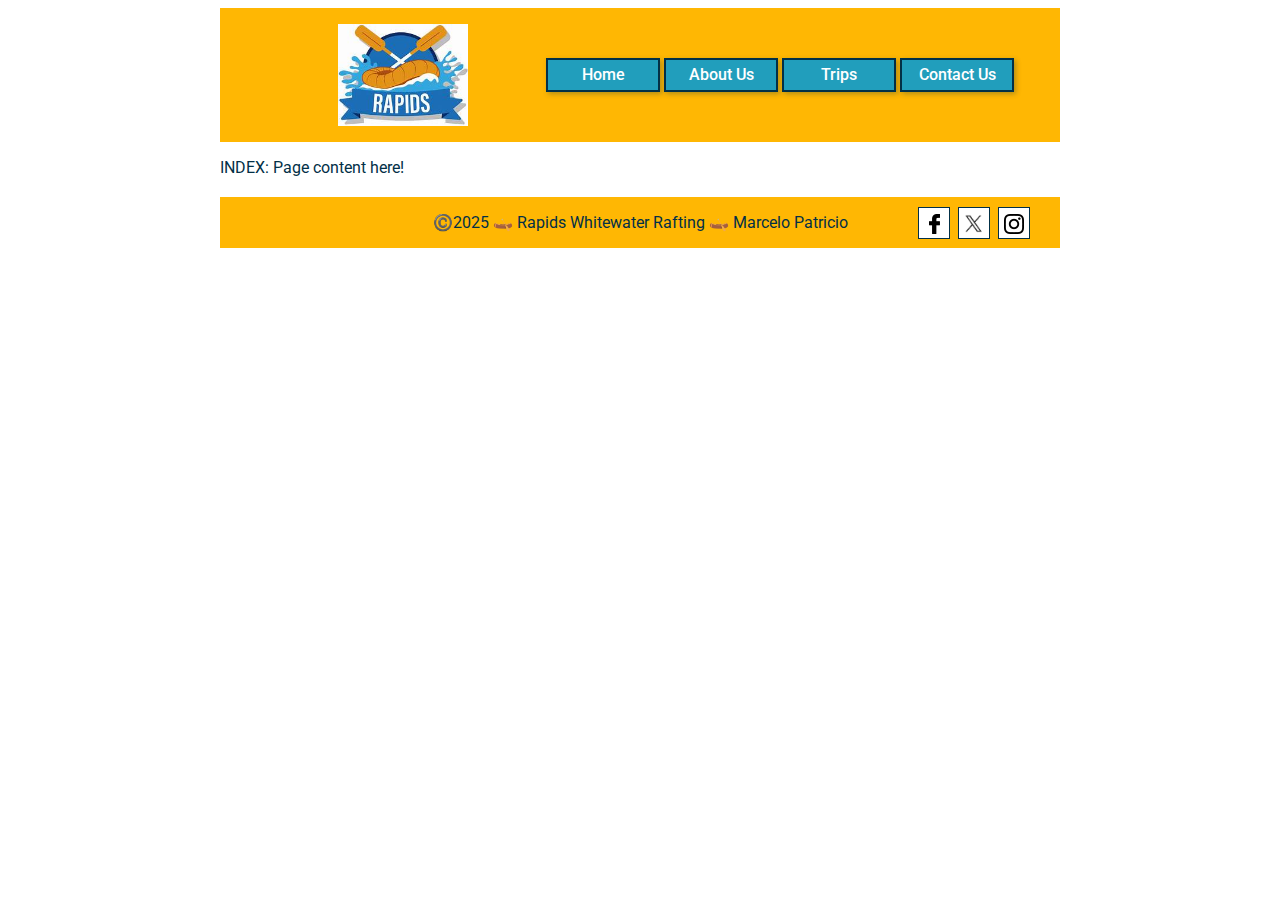
==== wwr/index.html @ 9daf35ca "Centralized horizontally on browser" ====
<!DOCTYPE html>
<html lang="en-US">
    <head>
        <meta charset="utf-8">
        <meta name="viewport" content="width=device-width, initial-scale=1">
        <title>Marcelo Severo Patricio | WDD 130</title>
        <meta name="description" content="Your description here">
        <meta name="author" content="Marcelo Severo Patricio">
        <link rel="stylesheet" href="styles/rafting.css">
        <link rel="preconnect" href="https://fonts.googleapis.com">
        <link rel="preconnect" href="https://fonts.gstatic.com" crossorigin>
        <link href="https://fonts.googleapis.com/css2?family=Akaya+Kanadaka&family=Roboto:ital,wght@0,100..900;1,100..900&display=swap" rel="stylesheet">
    </head>
    <body>
        <header>
            <img src="images/rapids-logo.jpeg" alt="Rapids Whitewater Rafting logo">
            <nav>
                <a href="index.html">Home</a>
                <a href="about.html">About Us</a>
                <a href="trips.html">Trips</a>
                <a href="contact.html">Contact Us</a>
            </nav>
        </header>
        <main>
            <p>INDEX: Page content here!</p>
        </main>
        <footer>
            <div class="footer">
                <p>©️2025 🛶 Rapids Whitewater Rafting 🛶 Marcelo Patricio</p>
            </div>
            <div class="footer-social">
                <nav class="sociallinks">
                    <a href="https://facebook.com">
                        <img src="images/icon-facebook.png" alt="Facebook" height="20">
                    </a>
                    <a href="https://x.com">
                        <img src="images/icon-twitter.png" alt="Twitter" height="20">
                    </a>
                    <a href="https://instagram.com">
                        <img src="images/icon-instagram.png" alt="Instagram" height="20">
                    </a>
                </nav>
            </div>
        </footer>
    </body>
</html>
---- wwr/styles/rafting.css ----
:root {
    --primary-color: #219EBC;
    --secondary-color: #023047;
    --accent1-color: #FB8500;
    --accent2-color: #FFB703;
    --primary-color-rgb: 33, 158, 188;
    --secondary-color-rgb: 2, 48, 71;
    --accent1-color-rgb: 251, 133, 0;
    --accent2-color-rgb: 255, 183, 3;
}

h1, h2 {
    font-family: 'akaya kanadaka', 'Bradley Hand', cursive;
    /* color: var(--primary-color); */
    color: var(--accent1-color);
}

p, h3 {
    font-family: Roboto, Helvetica, sans-serif;
    color: var(--secondary-color);
}

.sociallinks a {
    text-decoration: none;
}

header {
    max-width: 840px;
    margin: 0 auto; /* centralized horizontaly on browser */
    display: grid;
    /* grid-template-columns: 280px 2fr; */
    /* grid-template-columns: repeat(5 1fr); */
    grid-template-columns: 1fr 2fr;
    /* justify-content: space-between; */
    align-items: center;
    /* border: 1px solid var(--secondary-color); */
    background-color: var(--accent2-color); 
}

header img {
    width: 130px;
    height: auto;
    padding: 1rem 2rem 1rem 1rem;
    /* border: 1px solid var(--secondary-color); */
    grid-column: 1/2;
    /* justify-content: right; */
    justify-self: end;
    
}

header nav {
    grid-column: 2/3;
    display: flex;
    /* padding: 1rem; */
    justify-content: center;
    flex-wrap: wrap;
    gap: 0;
    padding: 0;
    /* align-items: center; */
    /* justify-self: center; */
}

header nav a {
    display: block;
    width: 110px;
    line-height: 30px;
    text-align: center;
    /* box-shadow: 1px 1px 30px gray; */
    box-shadow: 2px 2px 5px rgba(var(--secondary-color-rgb), .3);
    /* box-shadow: 2px 2px 5px rgba(0, 0, 0, 0.3); */
    background-color: var(--primary-color);
    /* background-color: #fff; */
    /* padding: 0.3rem; */
    border: 2px solid var(--secondary-color);
    margin: 2px;
    text-decoration: none;
    font-size: 1rem;
    font-weight: 500;
    font-family: Roboto, Helvetica, sans-serif;
    /* color: var(--accent2-color); */
    color: #fff;
}

header nav a:hover {
    /* color: var(--accent2-color); */
    /* box-shadow: 2px 2px 5px rgba(0, 0, 0, 0.4); */
    box-shadow: 2px 2px 5px rgba(var(--secondary-color-rgb), .5);
    /* background-color: rgb(33, 158, 188, .9); */
    background-color: rgb(2, 48, 71, .8);
    /* background-color: var(--secondary-color); */
}

body {
    /* align-items: center; */
    /* background-color: rgba(var(--primary-color-rgb), .2); */
}

main {
    max-width: 840px;
    margin: 0 auto; /* centralized horizontaly on browser */
}



/* Step 5: Style the Hero Container using Position Absolute */

.hero {
    position: relative;
}

.hero img {
    display: block;
    width: 100%;
    height: auto;
}

.hero h1 {
    position: absolute;
    top: 10px;
    left: 0;
    width: 100%;
    text-align: center;
    /* font-size: 180%; */
    /* color: white; */
    color: var(--accent2-color);
    /* background-color: rgba(var(--secondary-color-rgb), .7); */
    background-color: rgba(var(--secondary-color-rgb), .7);
    padding: 5px;
    box-sizing: border-box;
}

.hero article {
    position: absolute;
    margin-left: auto;
    margin-right: auto;
    /* top: 360px; */
    bottom: 5%;
    left: 5%;
    right: 5%;    
    background-color: rgba(var(--primary-color-rgb), .7);
    padding: 10px;
    box-sizing: border-box;
}

.hero article img {
    float: right;
    /* width: 150px; */
    width: 30%;
    min-width: 50px;
    margin-left: 5px;
    height: auto;
}

.hero article p {
    color: white;
}



.history {
    margin: 0 auto;
    
}

.history-content {
    display: flex;
    flex-direction: row;
    align-items: flex-start;
    gap: 20px;
    /* flex-wrap: wrap; */
}

.history h2 {
    text-align: center;
    margin-bottom: 0;
}

.history p {
    flex: 1;
    /* padding: 0 10px;     */
}

.left-text {
    padding: 0 0 0 30px;
}

.right-text {
    padding: 0 30px 0 0;
}

.history img {
    align-self: center;
    width: 20%;
    min-width: 120px;
    /* min-width: 100px; */
    /* max-width: 150px; */
    height: auto;
    /* margin: 0 10px; */
} 

.adventure {
    /* max-width: 840px; */
    /* border: 1px solid var(--secondary-color); */
    margin: 0 30px;
    box-sizing: border-box;
}

.adventure-content {
    display: flex;
    flex-wrap: wrap;
    justify-content: space-between;
    gap: 30px;
}

.adventure h2 {
    text-align: center;
    /* margin-bottom: 0; */
}

.adventure figure {
    flex: 1;
    text-align: center;
    font-size: 0.9rem;
    font-family: Roboto, Helvetica, sans-serif;
    color: var(--secondary-color);
    margin: 0;
    /* width: 100px;
    height: 100px; */
}

.adventure img {
    width: 120px;
    height: 80px;
    object-fit: cover;
    /* width: 80%;
    height: 80%;
    object-fit: cover; */
    /* min-width: 100px;
    max-width: 150px; */
    /* height: auto; */
}

footer {
    max-width: 840px;
    margin: 20px auto 0;
    /* margin: 0 auto; */
    /* margin: 20px 0 0 0; */
    position: relative;
    /* border: 1px solid var(--secondary-color); */
    
    /* padding: 10px; */
    box-sizing: border-box;
}

.footer {
    display: flex;
    flex-wrap: wrap;
    justify-content: center;
    align-items: center;
    width: 100%;
    background-color: var(--accent2-color);
}

.footer p {
    text-align: center;
    flex: 1;
    /* min-width: 300px; */
}

.footer-social {
    position: absolute;
    right: 30px;
    top: 50%;
    transform: translateY(-50%);
}

.footer-social nav {
    display: flex;
    gap: 8px;
}

.footer-social nav a {
    display: block;
    width: 30px;
    height: 30px;
    text-align: center;
    align-content:end;
    border: 1px solid var(--secondary-color);
    background-color: #fff;
}

/* Contact Us Page */

.our-team {
    /* max-width: 840px; */
    /* border: 1px solid var(--secondary-color); */
    margin: 0 30px;
    box-sizing: border-box;
}

.our-team-content {
    display: flex;
    flex-wrap: wrap;
    justify-content: space-between;
    gap: 30px;
}

.our-team h2 {
    text-align: center;
    /* margin-bottom: 0; */
}

.our-team p {
    text-align: center;
    margin: 0 auto;
}

.our-team figure {
    flex: 1;
    text-align: center;
    /* font-size: 0.8rem; */
    font-family: Roboto, Helvetica, sans-serif;
    color: var(--secondary-color);
    margin: 20px 0 0 0;
    /* width: 100px;
    height: 100px; */
}

.our-team-name {
    color: var(--primary-color);
    font-size: 1rem;
}

.our-team-title {
    font-size: 0.8rem;
}

.our-team img {
    
    height: 180px;
    width: auto;
    border: 1px solid var(--secondary-color);
    /* object-fit: cover; */
    /* width: 80%;
    height: 80%;
    object-fit: cover; */
    /* min-width: 100px;
    max-width: 150px; */
    /* height: auto; */
}

.information {
    margin: 0 auto;
    max-width: 840px;
    text-align: left;
    
}

.information-content {
    display: flex;
    flex-wrap: wrap;
    flex-direction: row;
    align-items: flex-start;
    justify-content: space-evenly;
    gap: 1rem;
    /* flex-wrap: wrap; */
}

.information h2 {
    text-align: center;
    /* margin-bottom: 0; */
}

.information h3 {
    color: #000;
    padding: 0 10px;
    margin: 0 0 5px 0;
}

.information p {
    flex: 1;
    padding: 0 10px;
    margin: 0;    
}

.information iframe {
    display: block;
    width: 300px;
    height: 170px;
    border: 1px solid var(--secondary-color);
    margin: 0px auto;
}

.send-message {
    margin: 0 auto;
    max-width: 840px;
}

.send-message h2 {
    text-align: center;
    /* margin-bottom: 0; */
}

.send-message form {
    /* width: 400px; */
    width: 50%;
    min-width: 300px;
    margin: 0 auto;
    padding: 1rem;
    border: 1px solid var(--secondary-color);
    border-radius: 0.5rem;
    background-color: rgba(var(--primary-color-rgb), .2);
    display: grid;
    
}

.send-message label, input, button, select, textarea {
    font-family: Roboto, Arial, sans-serif;
    /* margin-top: 5px; */
}

.send-message label {
    text-align: left;
    font-size: 0.9rem;
    padding-top: 0.5rem;
}

.send-message input, select, textarea {
    padding: 0.2rem;
    font-size: 0.9rem;
    /* width: 97.5%; */
}

.form-item {
    display: grid;
    grid-template-columns: 30px 1fr;
    /* justify-content: flex-start; */
    justify-items: left;
    align-self: baseline;
    /* align-items: baseline; */
    padding-top: 0px;
    /* margin: 0.5rem 0; */
}

button {
    margin: 1rem;
    width: 190px;
    justify-self: center;
    background-color: var(--primary-color);
    color: #fff;
    border: none;
    border-radius: .5rem;
    padding: .5rem;
    font-size: 1.2rem;
}
  
button:hover {
    background-color: var(--secondary-color);
}

input[type="checkbox"] {
    width: 20px;
    height: 20px;
    vertical-align: bottom;
    margin-top: 6px;
}

input[type="radio"] {
    width: 15px;
    height: 15px;
    margin-top: 8px;
    /* vertical-align: text-bottom; */
}
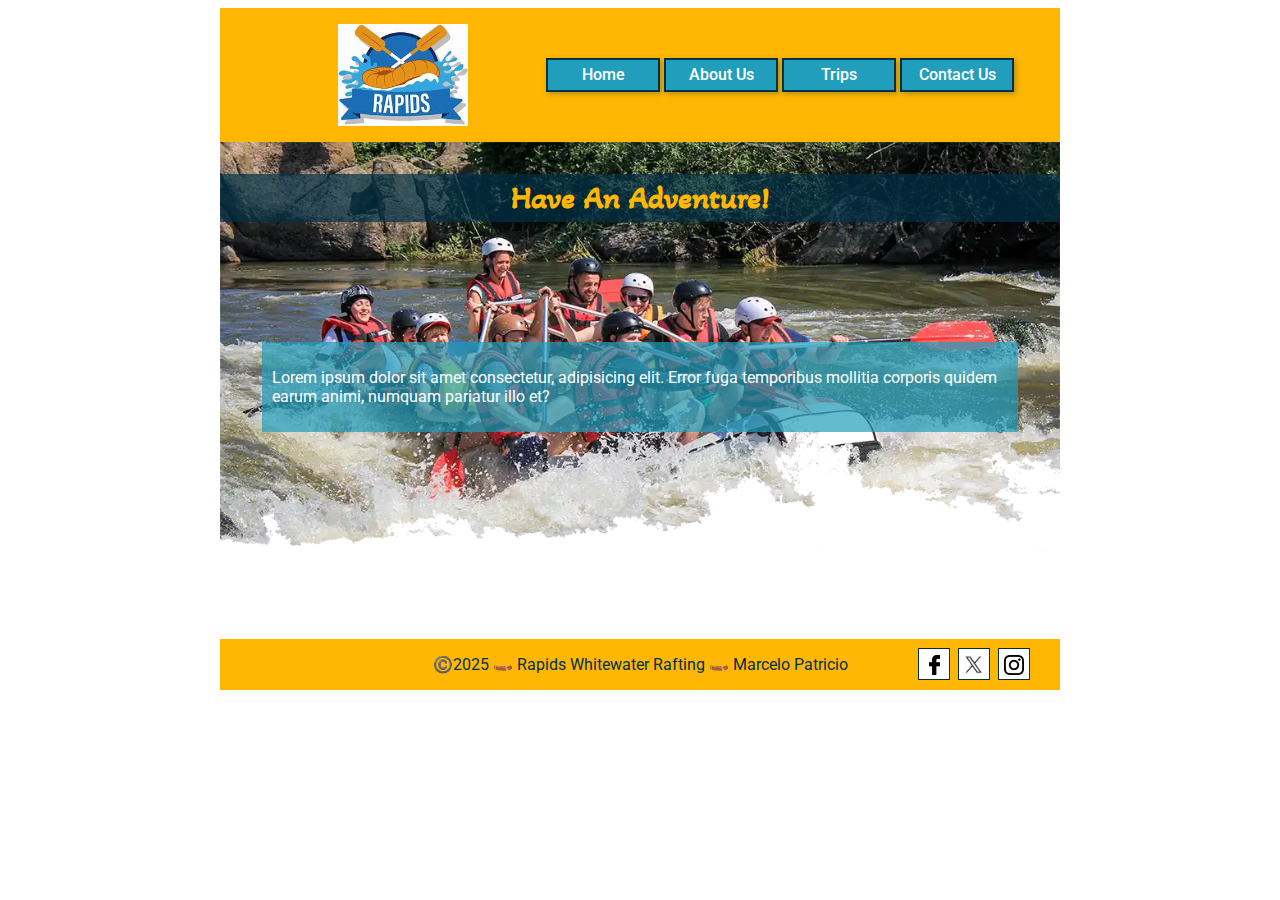
==== commit 7fbfa8cd: "almost" ====
--- a/wwr/index.html
+++ b/wwr/index.html
@@ -3,8 +3,8 @@
     <head>
         <meta charset="utf-8">
         <meta name="viewport" content="width=device-width, initial-scale=1">
-        <title>Marcelo Severo Patricio | WDD 130</title>
-        <meta name="description" content="Your description here">
+        <title>Rapids Whitewater Rafting: Home</title>
+        <meta name="description" content="Explore thrilling whitewater rafting adventures with Rapids Whitewater Rafting. Book your trip and experience the rush of the rapids today!">
         <meta name="author" content="Marcelo Severo Patricio">
         <link rel="stylesheet" href="styles/rafting.css">
         <link rel="preconnect" href="https://fonts.googleapis.com">
@@ -22,7 +22,15 @@
             </nav>
         </header>
         <main>
-            <p>INDEX: Page content here!</p>
+            <div class="hero-index">
+                <img src="images/hero_transparency_1024.webp" alt="Hero image transparent">
+                <h1>Have An Adventure!</h1>
+                <article>
+                    <!-- <img src="images/happy-client.webp" alt="happy rafting client" width="50"> -->
+                    <p>Lorem ipsum dolor sit amet consectetur, adipisicing elit. Error fuga temporibus mollitia corporis quidem earum animi, numquam pariatur illo et?</p>
+                </article>
+            </div>
+
         </main>
         <footer>
             <div class="footer">
--- a/wwr/styles/rafting.css
+++ b/wwr/styles/rafting.css
@@ -26,7 +26,7 @@
 
 header {
     max-width: 840px;
-    margin: 0 auto; /* centralized horizontaly on browser */
+    margin: 0 auto; /* centralized horizontally on browser */
     display: grid;
     /* grid-template-columns: 280px 2fr; */
     /* grid-template-columns: repeat(5 1fr); */
@@ -90,14 +90,9 @@
     /* background-color: var(--secondary-color); */
 }
 
-body {
-    /* align-items: center; */
-    /* background-color: rgba(var(--primary-color-rgb), .2); */
-}
-
 main {
     max-width: 840px;
-    margin: 0 auto; /* centralized horizontaly on browser */
+    margin: 0 auto; /* centralized horizontally on browser */
 }
 
 
@@ -242,7 +237,7 @@
 
 footer {
     max-width: 840px;
-    margin: 20px auto 0;
+    margin: 20px auto 0; /* centralized horizontally on browser */
     /* margin: 0 auto; */
     /* margin: 20px 0 0 0; */
     position: relative;
@@ -470,4 +465,55 @@
     height: 15px;
     margin-top: 8px;
     /* vertical-align: text-bottom; */
+}
+
+.hero-index {
+    position: relative;
+}
+
+.hero-index img {
+    display: block;
+    width: 100%;
+    height: auto;
+}
+
+.hero-index h1 {
+    position: absolute;
+    top: 10px;
+    left: 0;
+    width: 100%;
+    text-align: center;
+    /* font-size: 180%; */
+    /* color: white; */
+    color: var(--accent2-color);
+    /* background-color: rgba(var(--secondary-color-rgb), .7); */
+    background-color: rgba(var(--secondary-color-rgb), .7);
+    padding: 5px;
+    box-sizing: border-box;
+}
+
+.hero-index article {
+    position: absolute;
+    margin-left: auto;
+    margin-right: auto;
+    top: 200px;
+    /* bottom: 100%; */
+    left: 5%;
+    right: 5%;    
+    background-color: rgba(var(--primary-color-rgb), .7);
+    padding: 10px;
+    box-sizing: border-box;
+}
+
+.hero article img {
+    float: right;
+    /* width: 150px; */
+    width: 30%;
+    min-width: 50px;
+    margin-left: 5px;
+    height: auto;
+}
+
+.hero-index article p {
+    color: white;
 }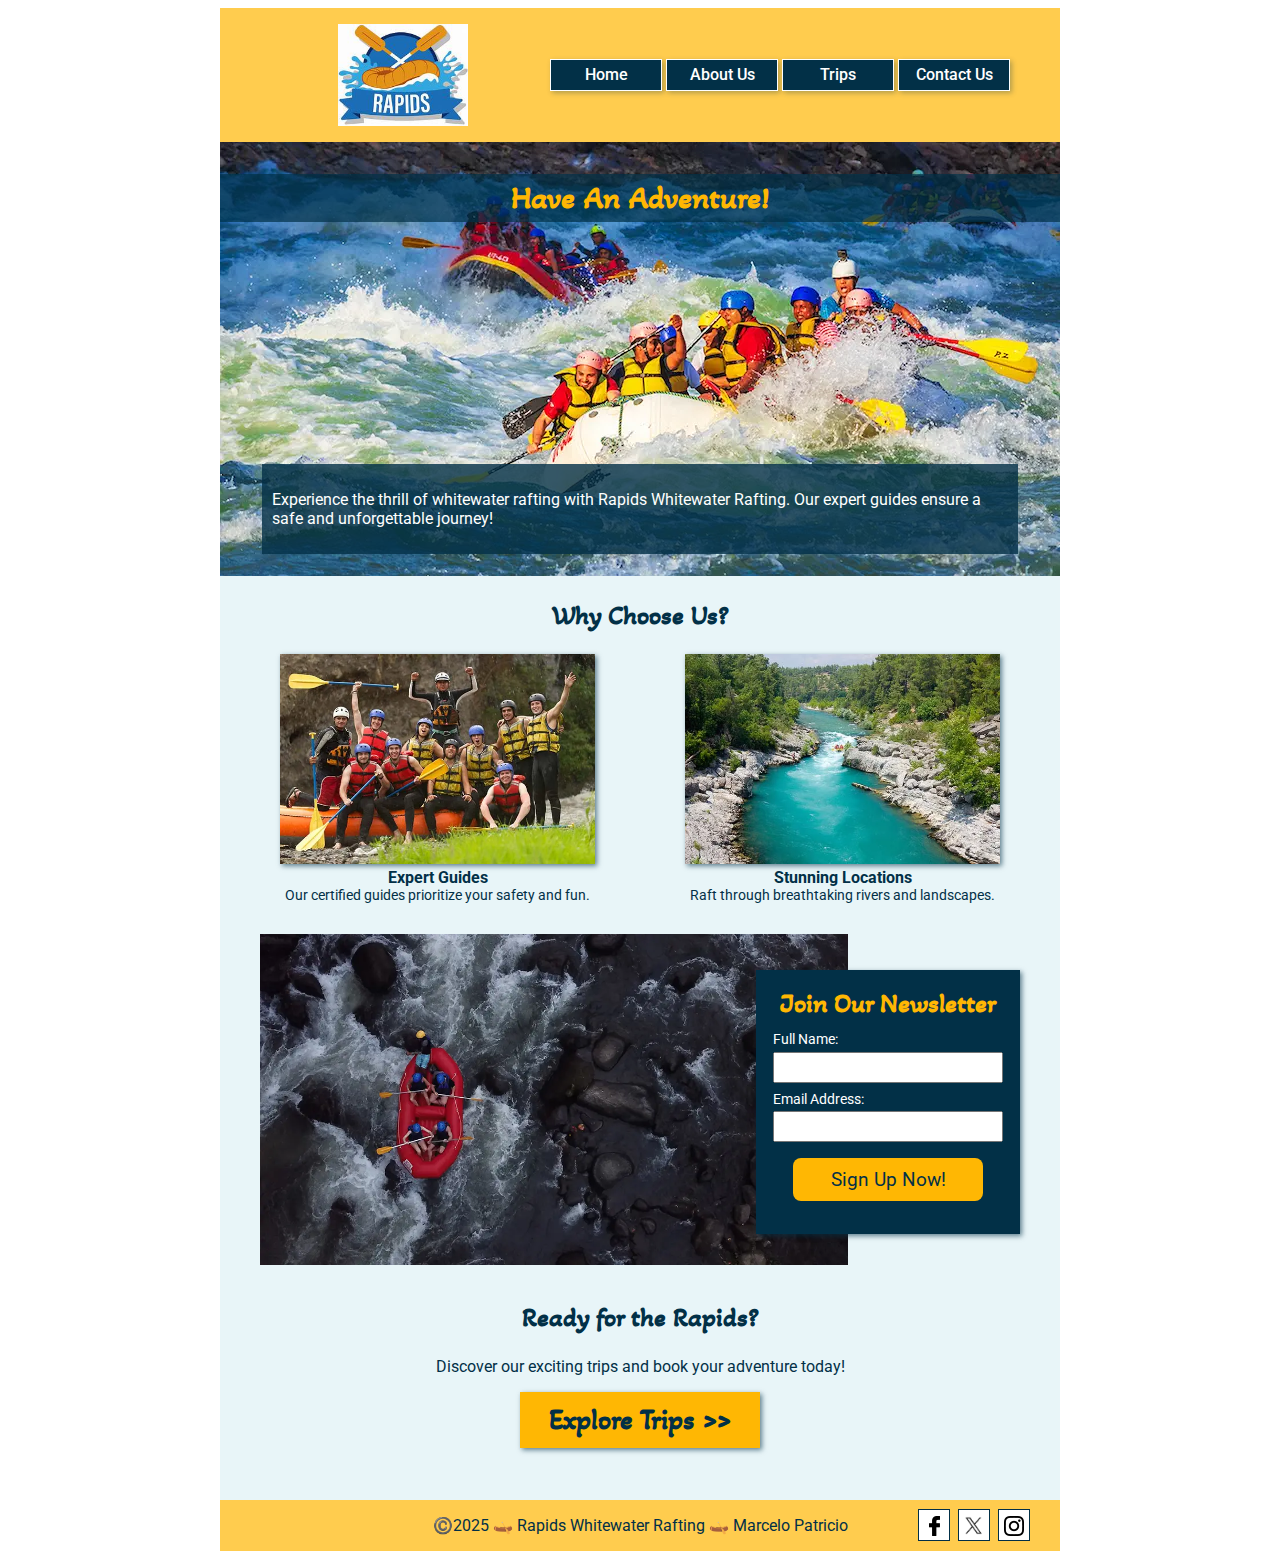
==== commit 037ac186: "W06: page completed" ====
--- a/wwr/index.html
+++ b/wwr/index.html
@@ -22,15 +22,50 @@
             </nav>
         </header>
         <main>
-            <div class="hero-index">
-                <img src="images/hero_transparency_1024.webp" alt="Hero image transparent">
+            <!-- <div class="hero-index"> -->
+            <div class="hero">    
+                <img src="images/hero-rafting12-1024.webp" alt="Exciting whitewater rafting adventure">
                 <h1>Have An Adventure!</h1>
                 <article>
-                    <!-- <img src="images/happy-client.webp" alt="happy rafting client" width="50"> -->
-                    <p>Lorem ipsum dolor sit amet consectetur, adipisicing elit. Error fuga temporibus mollitia corporis quidem earum animi, numquam pariatur illo et?</p>
+                    <!-- <img src="images/happy-client.webp" alt="Happy rafting client"> -->
+                    <p>Experience the thrill of whitewater rafting with Rapids Whitewater Rafting. Our expert guides ensure a safe and unforgettable journey!</p>
                 </article>
             </div>
-
+            <section class="company-purpose">
+                <h2>Why Choose Us?</h2>
+                <div class="company-purpose-content">
+                    <figure>
+                        <img src="images/rafting1-600.webp" alt="Expert guides">
+                        <figcaption><div class="company-purpose-name">Expert Guides</div><div class="company-purpose-title">Our certified guides prioritize your safety and fun.</div></figcaption>
+                        <!-- <figcaption>Expert Guides</figcaption> -->
+                        <!-- <p>Our certified guides prioritize your safety and fun.</p> -->
+                    </figure>
+                    <figure>
+                        <img src="images/rafting58-600.webp" alt="Stunning locations">
+                        <figcaption><div class="company-purpose-name">Stunning Locations</div><div class="company-purpose-title">Raft through breathtaking rivers and landscapes.</div></figcaption>
+                        <!-- <figcaption>Stunning Locations</figcaption> -->
+                        <!-- <p>Raft through breathtaking rivers and landscapes.</p> -->
+                    </figure>
+                </div>
+            </section>
+            <section class="newsletter">
+                <img src="images/rafting16-1024.webp" alt="Stunning locations">
+                <!-- <h2>Join Our Newsletter</h2> -->
+                <form>
+                    <h2>Join Our Newsletter</h2>
+                    <label for="fullname">Full Name:</label>
+                    <input type="text" id="fullname" name="fullname">
+                    <label for="useremail">Email Address:</label>
+                    <input type="email" id="useremail" name="useremail">
+                    <button type="button">Sign Up Now!</button>
+                </form>
+            </section>
+            <section class="cta-home">
+                <h2>Ready for the Rapids?</h2>
+                <p>Discover our exciting trips and book your adventure today!</p>
+                <a href="trips.html" class="cta-home-button">Explore Trips >></a>
+            </section>
+            
         </main>
         <footer>
             <div class="footer">
--- a/wwr/styles/rafting.css
+++ b/wwr/styles/rafting.css
@@ -9,12 +9,23 @@
     --accent2-color-rgb: 255, 183, 3;
 }
 
-h1, h2 {
+h1{
     font-family: 'akaya kanadaka', 'Bradley Hand', cursive;
     /* color: var(--primary-color); */
     color: var(--accent1-color);
 }
 
+h2 {
+    font-family: 'akaya kanadaka', 'Bradley Hand', cursive;
+    /* color: var(--accent1-color); */
+    color: var(--secondary-color);
+    /* color: #E07B00; */
+    font-size: 1.7rem;
+    /* box-shadow: 1px 1px 30px gray; */
+    /* text-shadow: 1px 1px 2px rgba(var(--secondary-color-rgb), 1); */
+    /* box-shadow: 2px 2px 5px rgba(0, 0, 0, 0.3); */
+}
+
 p, h3 {
     font-family: Roboto, Helvetica, sans-serif;
     color: var(--secondary-color);
@@ -22,6 +33,11 @@
 
 .sociallinks a {
     text-decoration: none;
+}
+
+main {
+    background-color: rgba(var(--primary-color-rgb), .1);
+    padding-bottom: 20px;
 }
 
 header {
@@ -34,7 +50,8 @@
     /* justify-content: space-between; */
     align-items: center;
     /* border: 1px solid var(--secondary-color); */
-    background-color: var(--accent2-color); 
+    /* background-color: var(--accent2-color);  */
+    background-color: rgba(var(--accent2-color-rgb), 0.7);
 }
 
 header img {
@@ -68,16 +85,17 @@
     /* box-shadow: 1px 1px 30px gray; */
     box-shadow: 2px 2px 5px rgba(var(--secondary-color-rgb), .3);
     /* box-shadow: 2px 2px 5px rgba(0, 0, 0, 0.3); */
-    background-color: var(--primary-color);
-    /* background-color: #fff; */
+    background-color: var(--secondary-color);
+    
     /* padding: 0.3rem; */
-    border: 2px solid var(--secondary-color);
+    /* border: 2px solid var(--secondary-color); */
+    border: 1px solid #fff;
     margin: 2px;
     text-decoration: none;
     font-size: 1rem;
     font-weight: 500;
     font-family: Roboto, Helvetica, sans-serif;
-    /* color: var(--accent2-color); */
+    /* color: var(--secondary-color); */
     color: #fff;
 }
 
@@ -132,7 +150,8 @@
     bottom: 5%;
     left: 5%;
     right: 5%;    
-    background-color: rgba(var(--primary-color-rgb), .7);
+    /* background-color: rgba(var(--primary-color-rgb), .7); */
+    background-color: rgba(var(--secondary-color-rgb), .8);
     padding: 10px;
     box-sizing: border-box;
 }
@@ -215,18 +234,25 @@
 .adventure figure {
     flex: 1;
     text-align: center;
-    font-size: 0.9rem;
+    /* font-size: 0.9rem; */
     font-family: Roboto, Helvetica, sans-serif;
     color: var(--secondary-color);
     margin: 0;
     /* width: 100px;
     height: 100px; */
+}
+
+.adventure-name {
+    /* color: var(--primary-color); */
+    font-weight: bold;
+    font-size: 0.9rem;
 }
 
 .adventure img {
     width: 120px;
     height: 80px;
     object-fit: cover;
+    box-shadow: 2px 2px 5px rgba(var(--secondary-color-rgb), 0.6);
     /* width: 80%;
     height: 80%;
     object-fit: cover; */
@@ -238,6 +264,8 @@
 footer {
     max-width: 840px;
     margin: 20px auto 0; /* centralized horizontally on browser */
+    margin: 0 auto; /* centralized horizontally on browser */
+    /* padding-top: ; */
     /* margin: 0 auto; */
     /* margin: 20px 0 0 0; */
     position: relative;
@@ -253,7 +281,7 @@
     justify-content: center;
     align-items: center;
     width: 100%;
-    background-color: var(--accent2-color);
+    background-color: rgba(var(--accent2-color-rgb), 0.7);
 }
 
 .footer p {
@@ -289,6 +317,7 @@
 .our-team {
     /* max-width: 840px; */
     /* border: 1px solid var(--secondary-color); */
+    text-align: center;
     margin: 0 30px;
     box-sizing: border-box;
 }
@@ -300,10 +329,9 @@
     gap: 30px;
 }
 
-.our-team h2 {
-    text-align: center;
-    /* margin-bottom: 0; */
-}
+/* .our-team h2 {
+    text-align: center;
+} */
 
 .our-team p {
     text-align: center;
@@ -313,16 +341,14 @@
 .our-team figure {
     flex: 1;
     text-align: center;
-    /* font-size: 0.8rem; */
     font-family: Roboto, Helvetica, sans-serif;
     color: var(--secondary-color);
     margin: 20px 0 0 0;
-    /* width: 100px;
-    height: 100px; */
 }
 
 .our-team-name {
-    color: var(--primary-color);
+    /* color: var(--primary-color); */
+    font-weight: bold;
     font-size: 1rem;
 }
 
@@ -334,7 +360,8 @@
     
     height: 180px;
     width: auto;
-    border: 1px solid var(--secondary-color);
+    /* border: 1px solid var(--secondary-color); */
+    box-shadow: 2px 2px 5px rgba(var(--secondary-color-rgb), 0.6);
     /* object-fit: cover; */
     /* width: 80%;
     height: 80%;
@@ -441,8 +468,9 @@
     margin: 1rem;
     width: 190px;
     justify-self: center;
-    background-color: var(--primary-color);
+    background-color: var(--secondary-color);
     color: #fff;
+    /* color: var(--secondary-color); */
     border: none;
     border-radius: .5rem;
     padding: .5rem;
@@ -450,7 +478,7 @@
 }
   
 button:hover {
-    background-color: var(--secondary-color);
+    background-color: var(--primary-color);
 }
 
 input[type="checkbox"] {
@@ -467,53 +495,320 @@
     /* vertical-align: text-bottom; */
 }
 
-.hero-index {
+/* .hero-index {
     position: relative;
-}
-
-.hero-index img {
+} */
+
+/* .hero-index img {
     display: block;
     width: 100%;
-    height: auto;
-}
-
-.hero-index h1 {
+    height: auto; 
+} */
+
+/* .hero-index h1 {
     position: absolute;
     top: 10px;
     left: 0;
     width: 100%;
     text-align: center;
-    /* font-size: 180%; */
-    /* color: white; */
     color: var(--accent2-color);
-    /* background-color: rgba(var(--secondary-color-rgb), .7); */
     background-color: rgba(var(--secondary-color-rgb), .7);
     padding: 5px;
     box-sizing: border-box;
-}
-
-.hero-index article {
+} */
+
+/* .hero-index article {
     position: absolute;
     margin-left: auto;
     margin-right: auto;
-    top: 200px;
-    /* bottom: 100%; */
+    top: 320px;
     left: 5%;
     right: 5%;    
-    background-color: rgba(var(--primary-color-rgb), .7);
+    background-color: rgba(var(--secondary-color-rgb), .8);
     padding: 10px;
     box-sizing: border-box;
-}
-
-.hero article img {
-    float: right;
-    /* width: 150px; */
-    width: 30%;
-    min-width: 50px;
-    margin-left: 5px;
+} */
+
+/* .hero-index article p {
+    color: white;
+} */
+
+/* Home Page Additions */
+.newsletter {
+    position: relative;
+    margin: 30px auto;
+    max-width: 840px;
+    /* text-align: center; */
+}
+
+.newsletter img {
+    /* position: absolute; */
+    width: 70%;
     height: auto;
-}
-
-.hero-index article p {
-    color: white;
+    min-width: 320px;
+    min-height: 330px;
+    padding-left: 40px;
+    object-fit: cover;
+    justify-content: left;
+}
+
+.newsletter form {
+    position: absolute;
+    /* top: 10px; */
+    top: 50%;
+    transform: translateY(-50%);
+    right: 40px;
+    /* width: 50%; */
+    width: 230px;
+    height: 230px;
+    /* min-width: 300px; */
+    margin: 0 auto;
+    
+    /* box-sizing: border-box; */
+    padding: 1rem;
+    border: 1px solid var(--secondary-color);
+    /* border-radius: 0.5rem; */
+    /* background-color: rgba(var(--primary-color-rgb), .2); */
+    background-color: var(--secondary-color);
+    box-shadow: 2px 2px 5px rgba(var(--secondary-color-rgb), 0.6);
+    color: #fff;
+    display: grid;
+    text-align: center;
+}
+
+.newsletter label, input, button, select, textarea {
+    font-family: Roboto, Arial, sans-serif;
+}
+
+.newsletter button {
+    margin: 1rem;
+    width: 190px;
+    justify-self: center;
+    background-color: var(--accent2-color);
+    color: var(--secondary-color);
+    /* color: var(--secondary-color); */
+    border: none;
+    border-radius: .5rem;
+    padding: .5rem;
+    font-size: 1.2rem;
+}
+  
+.newsletter button:hover {
+    background-color: var(--accent1-color);
+}
+
+.newsletter h2 {
+    margin: 0;
+    color: var(--accent2-color);
+}
+
+.newsletter label {
+    text-align: left;
+    font-size: 0.9rem;
+    padding-top: 0.5rem;
+}
+
+.newsletter input, select, textarea {
+    padding: 0.2rem;
+    font-size: 0.9rem;
+}
+
+.cta-home {
+    text-align: center;
+    margin: 2rem 30px;
+}
+
+.cta-home-button {
+    display: inline-block;
+    /* background-color: var(--secondary-color); */
+    background-color: var(--accent2-color);
+    /* color: #fff; */
+    color: var(--secondary-color);
+    box-shadow: 2px 2px 5px rgba(var(--secondary-color-rgb), 0.6);
+    /* padding: 0.5rem 1rem; */
+    padding: 0.7rem 1.8rem;
+    /* border-radius: 0.5rem; */
+    text-decoration: none;
+    /* font-family: Roboto, Helvetica, sans-serif; */
+    font-family: 'akaya kanadaka', 'Bradley Hand', cursive;
+    font-weight: bold;
+    font-size: 1.8rem;
+    
+}
+
+.cta-home-button:hover {
+    background-color: var(--accent1-color);
+}
+
+.company-purpose {
+    text-align: center;
+    margin: 0 30px;
+    box-sizing: border-box;
+}
+
+.company-purpose-content {
+    display: grid;
+    grid-template-columns: 1fr 1fr;
+    gap: 30px;
+    justify-items: center;
+    /* display: flex;
+    flex-wrap: wrap;
+    justify-content: space-between;
+    gap: 30px; */
+}
+
+.company-purpose figure {
+    text-align: center;
+    font-family: Roboto, Helvetica, sans-serif;
+    color: var(--secondary-color);
+    margin: 0;
+    /* flex: 1;
+    text-align: center;
+    font-family: Roboto, Helvetica, sans-serif;
+    color: var(--secondary-color);
+    margin: 20px 0 0 0; */
+}
+
+.company-purpose-name {
+    /* color: var(--primary-color); */
+    font-weight: bold;
+    font-size: 1rem;
+}
+
+.company-purpose-title {
+    font-size: 0.9rem;
+}
+
+.company-purpose img {
+    /* width: 150px;
+    height: 100px; */
+    /* max-height: 170px; */
+    height: auto;
+    /* width: 250px; */
+    width: 90%;
+    min-width: 150px;
+    max-width: 350px;
+    object-fit: cover;
+    box-shadow: 2px 2px 5px rgba(var(--secondary-color-rgb), 0.6);
+}
+
+.company-purpose p {
+    margin: 0.5rem 0;
+}
+
+/* Trips Page Additions */
+
+.cta-trip {
+    position: absolute;
+    text-align: center;
+    margin: 2%;
+    /* top:290px; */
+    /* top:55%; */
+    /* left: 60%; */
+    bottom: 0%;
+    /* min-height: 110px;
+    min-width: 220px; */
+    right: 0%;
+    background-color: rgba(var(--secondary-color-rgb), .8);
+    padding: 1rem;
+    /* box-shadow: 2px 2px 5px rgba(var(--secondary-color-rgb), 0.6); */
+    box-sizing: border-box;    
+}
+
+.cta-trip-button {
+    display: inline-block;
+    /* background-color: var(--secondary-color); */
+    background-color: var(--accent2-color);
+    /* color: #fff; */
+    color: var(--secondary-color);
+    box-shadow: 2px 2px 5px rgba(var(--secondary-color-rgb), 0.6);
+    /* padding: 0.5rem 1rem; */
+    padding: 0.3rem 1rem;
+    /* border-radius: 0.5rem; */
+    text-decoration: none;
+    /* font-family: Roboto, Helvetica, sans-serif; */
+    font-family: 'akaya kanadaka', 'Bradley Hand', cursive;
+    font-weight: bold;
+    font-size: 1.2rem;
+    
+}
+
+.cta-trip-button:hover {
+    background-color: var(--accent1-color);
+}
+
+.cta-trip h2 {
+    margin: 0;
+    font-size: 1.5rem;
+    /* color: var(--accent2-color); */
+    color: #fff;
+}
+
+.cta-trip p {
+    font-size: .9rem;
+    color: #fff;
+}
+
+.trip-details {
+    margin: 0 30px;
+    text-align: center;
+}
+
+.trip-content {
+    display: grid;
+    grid-template-columns: repeat(auto-fit, minmax(200px, 1fr));
+    gap: 30px;
+    justify-items: center;
+}
+
+.trip-details figure {
+    text-align: center;
+    font-family: Roboto, Helvetica, sans-serif;
+    color: var(--secondary-color);
+    margin: 0;
+}
+
+.trip-details-name {
+    /* color: var(--primary-color); */
+    font-weight: bold;
+    font-size: 1rem;
+}
+
+.trip-details-title {
+    font-size: 0.9rem;
+}
+
+.trip-details img {
+    width: 230px;
+    height: 150px;
+    object-fit: cover;
+    box-shadow: 2px 2px 5px rgba(var(--secondary-color-rgb), 0.6);
+}
+
+.trip-details p {
+    margin: 0.5rem 0;
+}
+
+.trip-table {
+    margin: 2rem 30px;
+    text-align: center;
+}
+
+.trip-table table {
+    width: 100%;
+    border-collapse: collapse;
+    margin: 0 auto;
+}
+
+.trip-table th, .trip-table td {
+    border: 1px solid var(--secondary-color);
+    padding: 0.5rem;
+    font-family: Roboto, Helvetica, sans-serif;
+    color: var(--secondary-color);
+    /* color: var(--accent2-color); */
+}
+
+.trip-table th {
+    /* background-color: rgba(var(--primary-color-rgb), .2); */
+    background-color: var(--accent2-color);
 }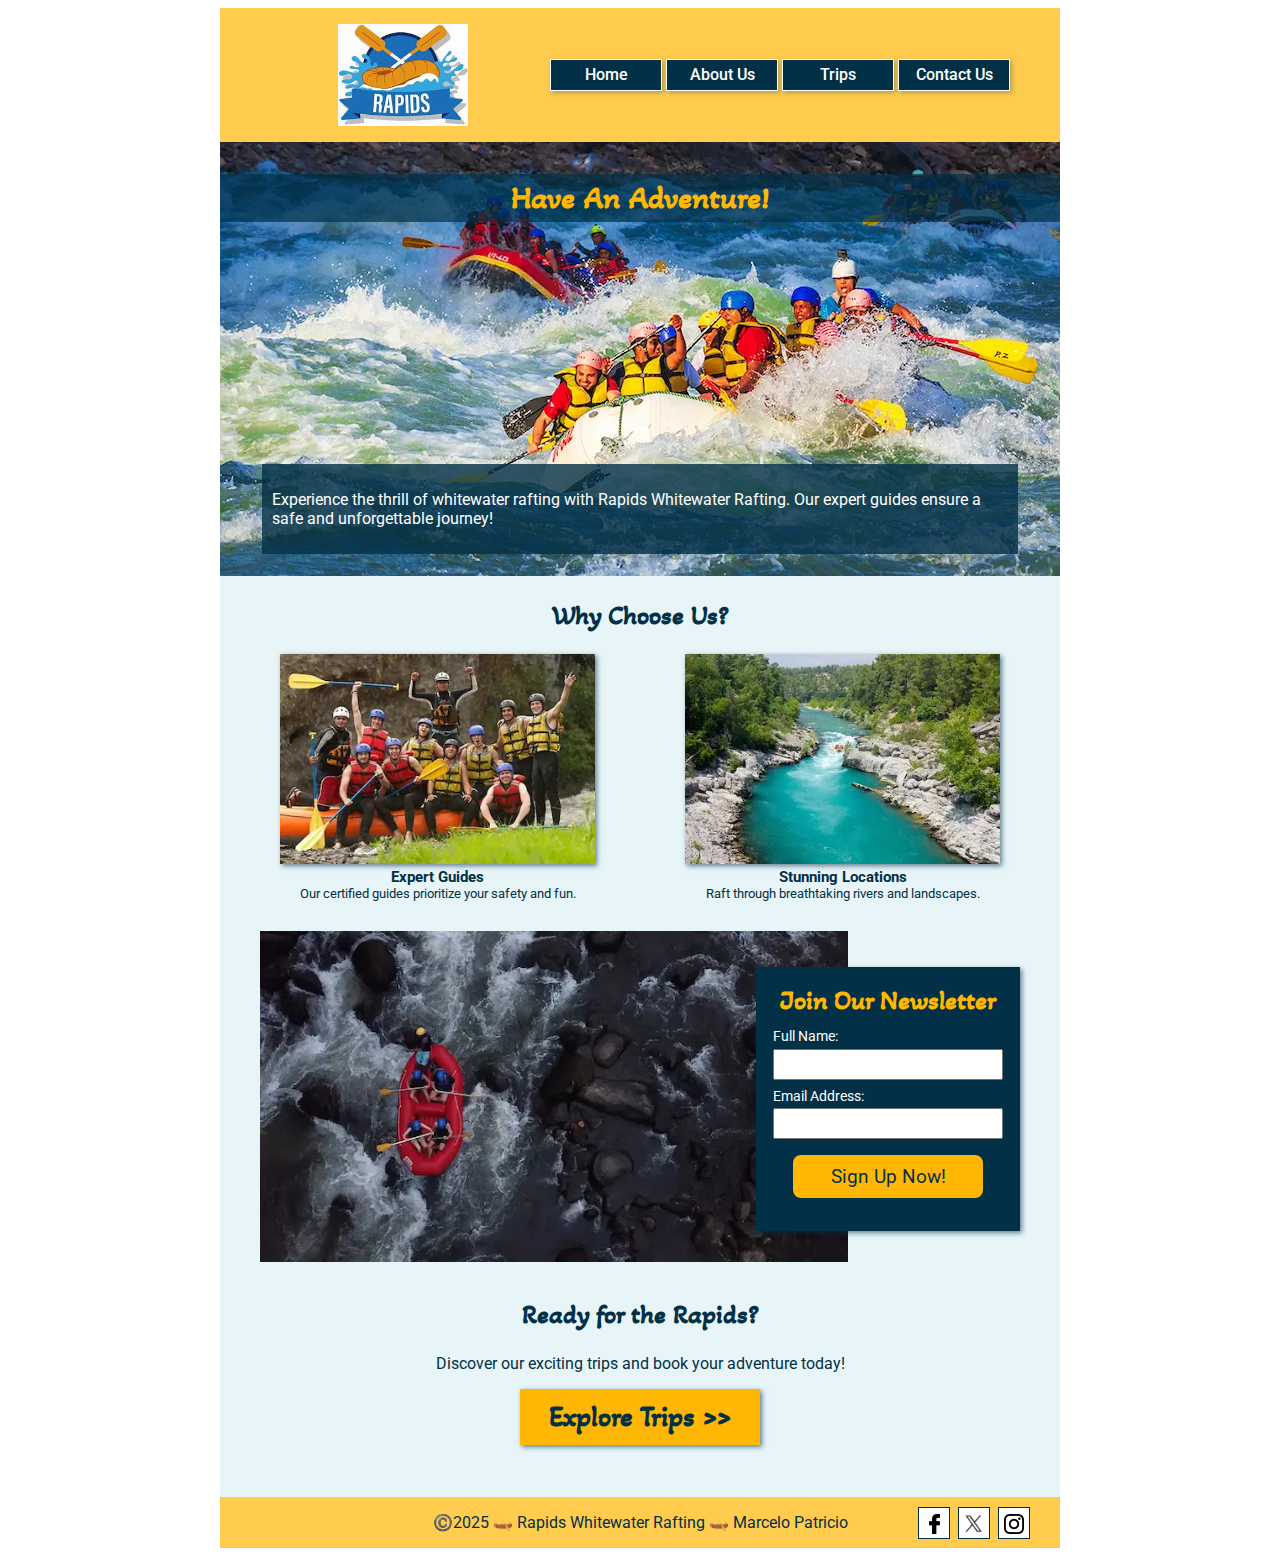
==== commit 61f8728c: "last details to test" ====
--- a/wwr/index.html
+++ b/wwr/index.html
@@ -24,7 +24,7 @@
         <main>
             <!-- <div class="hero-index"> -->
             <div class="hero">    
-                <img src="images/hero-rafting12-1024.webp" alt="Exciting whitewater rafting adventure">
+                <img src="images/hero-home-adventure.webp" alt="Exciting whitewater rafting adventure">
                 <h1>Have An Adventure!</h1>
                 <article>
                     <!-- <img src="images/happy-client.webp" alt="Happy rafting client"> -->
@@ -35,21 +35,21 @@
                 <h2>Why Choose Us?</h2>
                 <div class="company-purpose-content">
                     <figure>
-                        <img src="images/rafting1-600.webp" alt="Expert guides">
-                        <figcaption><div class="company-purpose-name">Expert Guides</div><div class="company-purpose-title">Our certified guides prioritize your safety and fun.</div></figcaption>
+                        <img src="images/rafting-company-guides.webp" alt="Expert guides">
+                        <figcaption><div class="name">Expert Guides</div><div class="title">Our certified guides prioritize your safety and fun.</div></figcaption>
                         <!-- <figcaption>Expert Guides</figcaption> -->
                         <!-- <p>Our certified guides prioritize your safety and fun.</p> -->
                     </figure>
                     <figure>
-                        <img src="images/rafting58-600.webp" alt="Stunning locations">
-                        <figcaption><div class="company-purpose-name">Stunning Locations</div><div class="company-purpose-title">Raft through breathtaking rivers and landscapes.</div></figcaption>
+                        <img src="images/rafting-company-locations.webp" alt="Stunning locations">
+                        <figcaption><div class="name">Stunning Locations</div><div class="title">Raft through breathtaking rivers and landscapes.</div></figcaption>
                         <!-- <figcaption>Stunning Locations</figcaption> -->
                         <!-- <p>Raft through breathtaking rivers and landscapes.</p> -->
                     </figure>
                 </div>
             </section>
             <section class="newsletter">
-                <img src="images/rafting16-1024.webp" alt="Stunning locations">
+                <img src="images/rafting-newsletter-drone.webp" alt="Boat drone view">
                 <!-- <h2>Join Our Newsletter</h2> -->
                 <form>
                     <h2>Join Our Newsletter</h2>
--- a/wwr/styles/rafting.css
+++ b/wwr/styles/rafting.css
@@ -17,18 +17,23 @@
 
 h2 {
     font-family: 'akaya kanadaka', 'Bradley Hand', cursive;
-    /* color: var(--accent1-color); */
-    color: var(--secondary-color);
-    /* color: #E07B00; */
+    color: var(--secondary-color);
     font-size: 1.7rem;
-    /* box-shadow: 1px 1px 30px gray; */
-    /* text-shadow: 1px 1px 2px rgba(var(--secondary-color-rgb), 1); */
-    /* box-shadow: 2px 2px 5px rgba(0, 0, 0, 0.3); */
 }
 
 p, h3 {
     font-family: Roboto, Helvetica, sans-serif;
     color: var(--secondary-color);
+}
+
+.name {
+    /* color: var(--primary-color); */
+    font-weight: bold;
+    font-size: .95rem;
+}
+
+.title {
+    font-size: 0.8rem;
 }
 
 .sociallinks a {
@@ -169,8 +174,6 @@
     color: white;
 }
 
-
-
 .history {
     margin: 0 auto;
     
@@ -242,11 +245,10 @@
     height: 100px; */
 }
 
-.adventure-name {
-    /* color: var(--primary-color); */
+/* .adventure-name {
     font-weight: bold;
     font-size: 0.9rem;
-}
+} */
 
 .adventure img {
     width: 120px;
@@ -346,14 +348,13 @@
     margin: 20px 0 0 0;
 }
 
-.our-team-name {
-    /* color: var(--primary-color); */
+/* .our-team-name {
     font-weight: bold;
-    font-size: 1rem;
-}
+    font-size: .9rem;
+} */
 
 .our-team-title {
-    font-size: 0.8rem;
+    font-size: 0.9rem;
 }
 
 .our-team img {
@@ -669,14 +670,13 @@
     margin: 20px 0 0 0; */
 }
 
-.company-purpose-name {
-    /* color: var(--primary-color); */
+/* .company-purpose-name {
     font-weight: bold;
-    font-size: 1rem;
-}
+    font-size: .95rem;
+} */
 
 .company-purpose-title {
-    font-size: 0.9rem;
+    font-size: 0.8rem;
 }
 
 .company-purpose img {
@@ -768,15 +768,14 @@
     margin: 0;
 }
 
-.trip-details-name {
-    /* color: var(--primary-color); */
+/* .trip-details-name {
     font-weight: bold;
-    font-size: 1rem;
-}
-
-.trip-details-title {
+    font-size: .9rem;
+} */
+
+/* .trip-details-title {
     font-size: 0.9rem;
-}
+} */
 
 .trip-details img {
     width: 230px;
